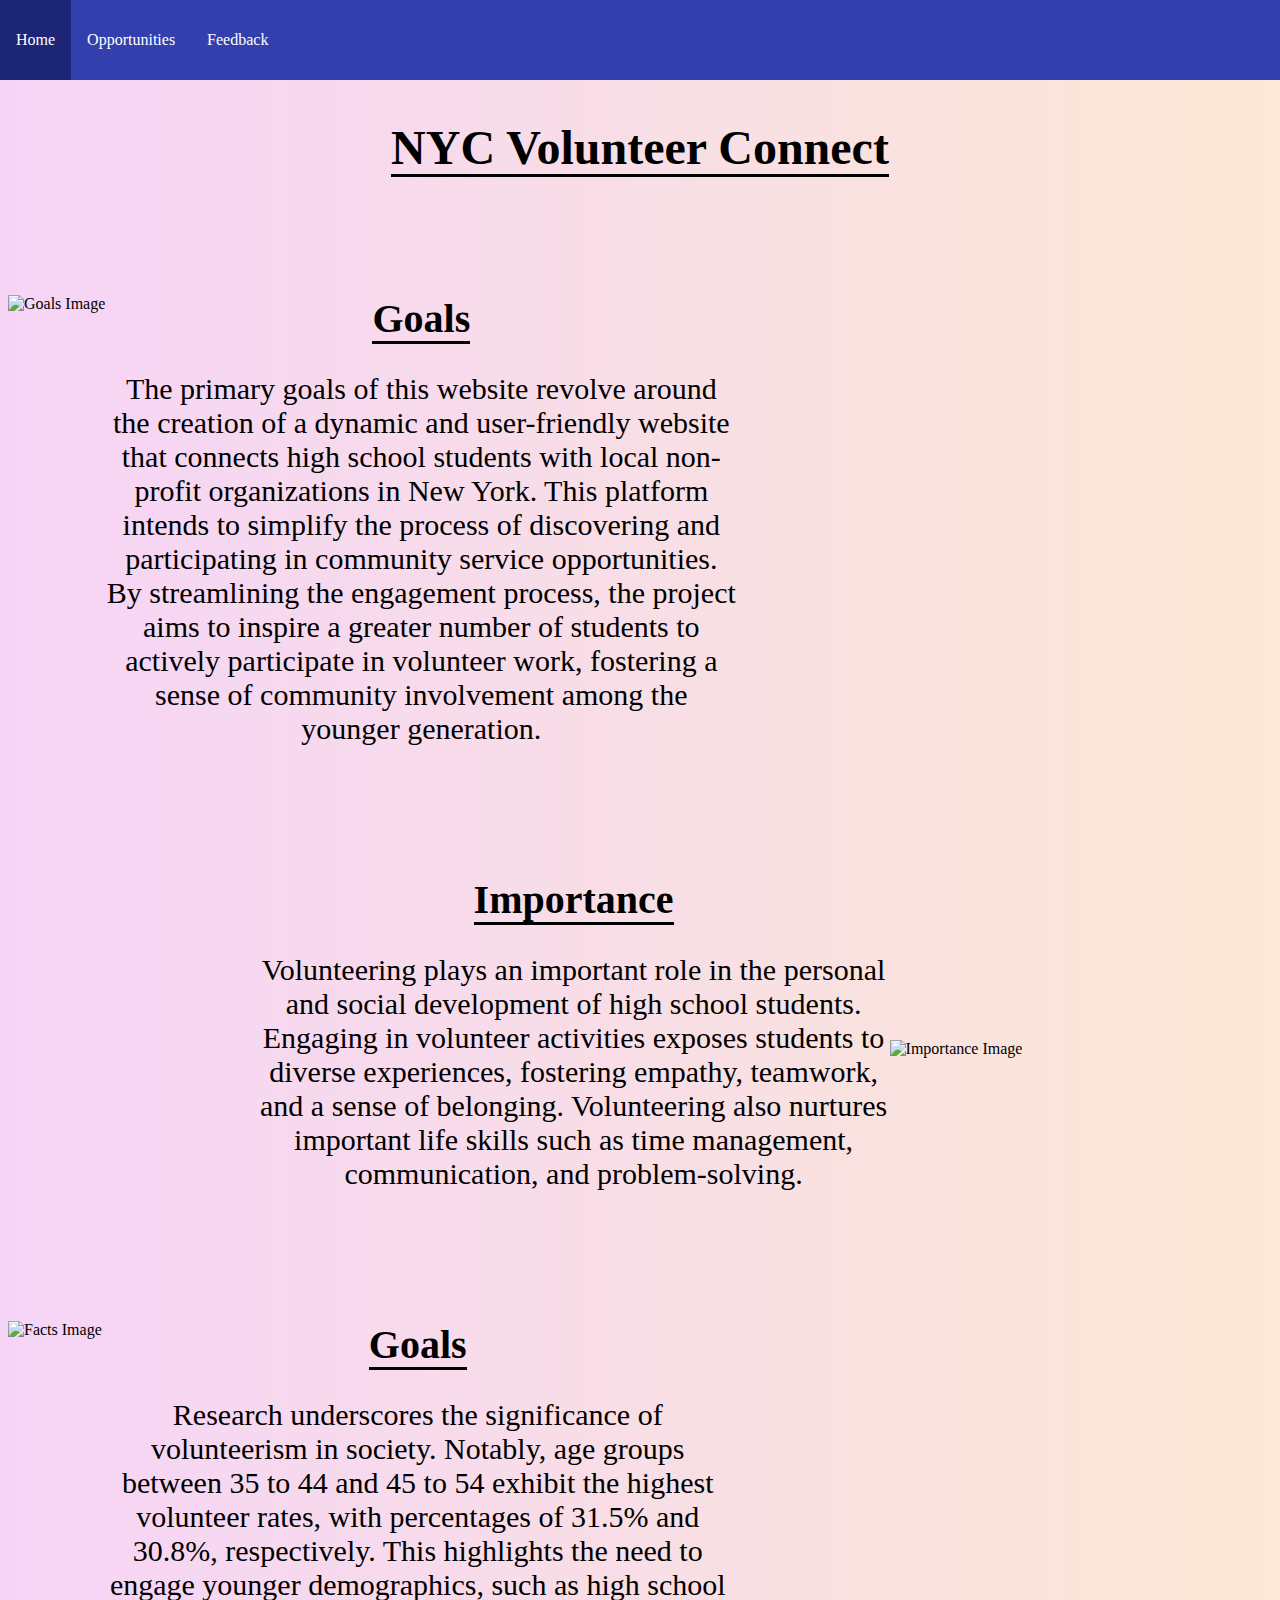
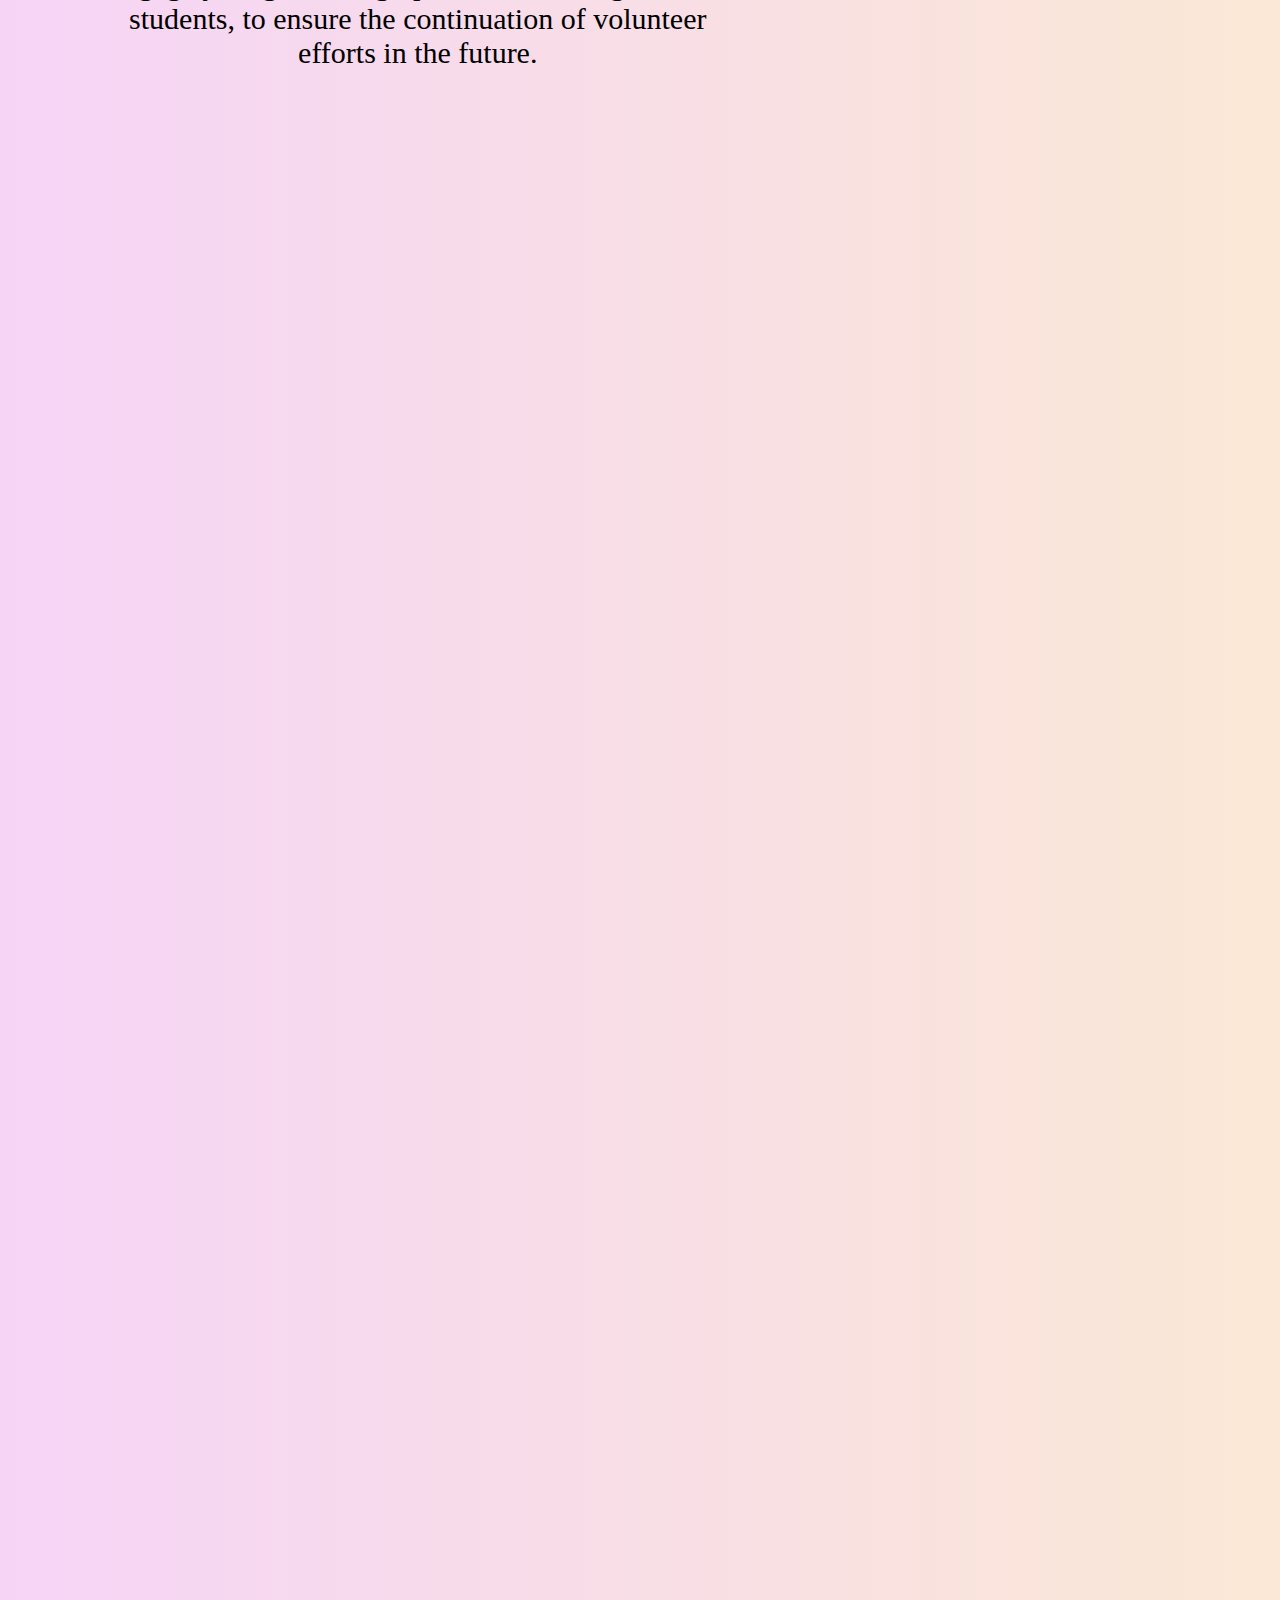
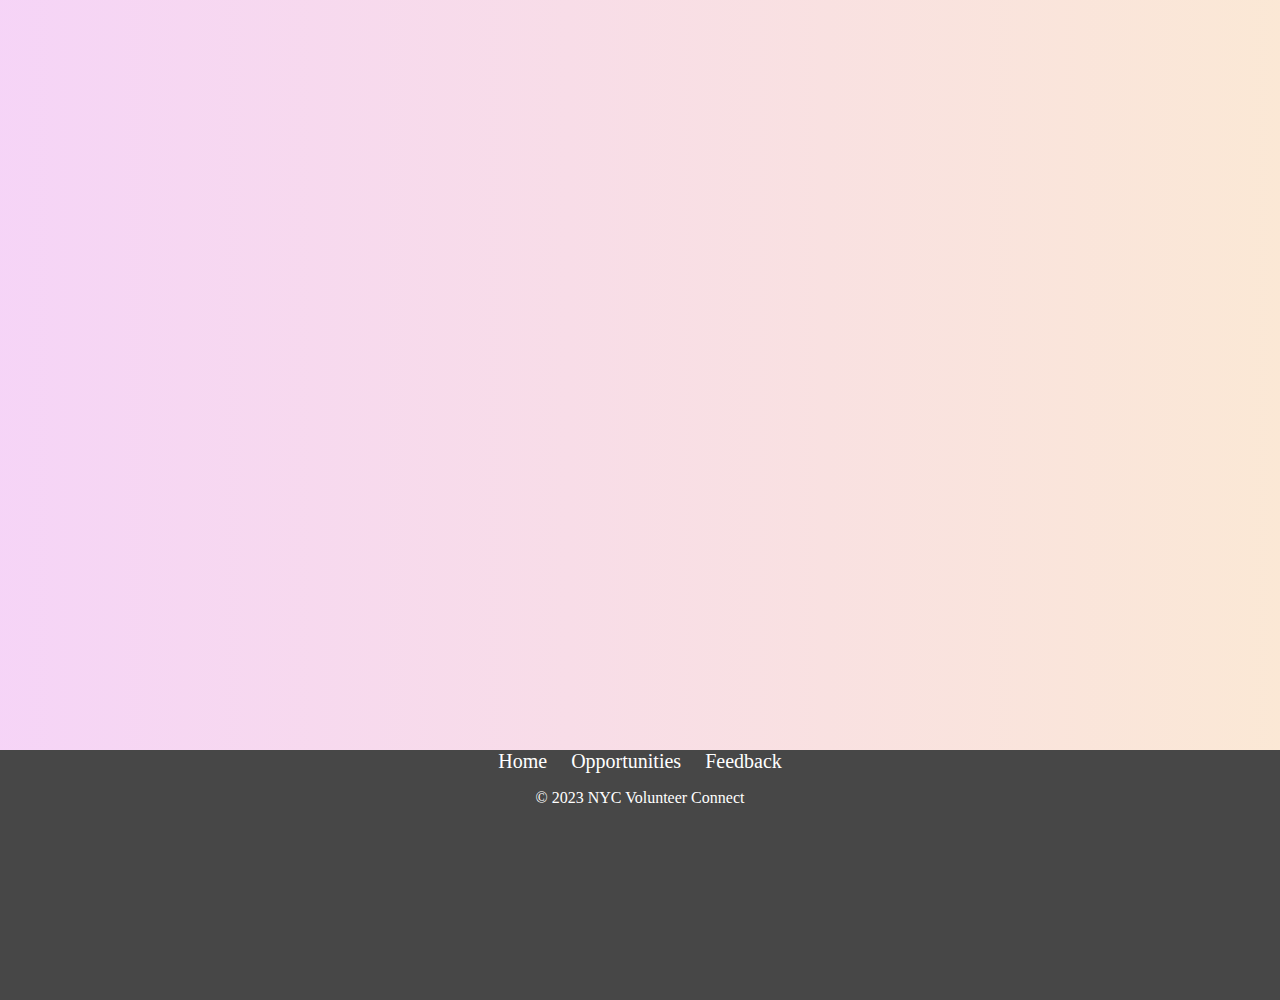
==== index.html @ 167f3963 "Add files via upload" ====
<!DOCTYPE html>
<html>
	<head>
		<link rel="stylesheet" type="text/css" href="index.css" />
		<title>NYC Volunteer Connect</title>
		<meta charset="utf-8" />
		<meta name="viewport" content="width=device-width, initial-scale=1" />
	</head>
	<body>
		<div class="menu-bar">
			<a class="menu-item" href="index.html">Home</a>
			<a class="menu-item" href="opportunities.html">Opportunities</a>
			<a class="menu-item" href="feedback.html">Feedback</a>
		</div>

		<div class="website-name">
			<h1>NYC Volunteer Connect</h1>
		</div>

		<div class="content-container">
			<div class="goals-content">
				<div class="image-content">
					<img src="img/goals.jpg" alt="Goals Image" />
				</div>
				<div class="text-content">
					<h2>Goals</h2>
					<p>
						The primary goals of this website revolve around the creation of a dynamic and user-friendly website that
						connects high school students with local non-profit organizations in New York. This platform intends to
						simplify the process of discovering and participating in community service opportunities. By streamlining
						the engagement process, the project aims to inspire a greater number of students to actively participate in
						volunteer work, fostering a sense of community involvement among the younger generation.
					</p>
				</div>
			</div>

			<div class="importance-content">
				<div class="new-text-content">
					<h2>Importance</h2>
					<p>
						Volunteering plays an important role in the personal and social development of high school students.
						Engaging in volunteer activities exposes students to diverse experiences, fostering empathy, teamwork, and a
						sense of belonging. Volunteering also nurtures important life skills such as time management, communication,
						and problem-solving.
					</p>
				</div>
				<div class="new-image-content">
					<img src="img/importance.jpg" alt="Importance Image" />
				</div>
			</div>

			<div class="facts-content">
				<div class="facts-image-content">
					<img src="img/goals.jpg" alt="Facts Image" />
				</div>
				<div class="ftext-content">
					<h2>Goals</h2>
					<p>
						Research underscores the significance of volunteerism in society. Notably, age groups between 35 to 44 and
						45 to 54 exhibit the highest volunteer rates, with percentages of 31.5% and 30.8%, respectively. This
						highlights the need to engage younger demographics, such as high school students, to ensure the continuation
						of volunteer efforts in the future.
					</p>
				</div>
			</div>
		</div>
	</body>
	<footer class="footer">
		<div class="footer-links">
			<a href="index.html">Home</a>
			<a href="opportunities.html">Opportunities</a>
			<a href="feedback.html">Feedback</a>
		</div>
		<p>&copy; 2023 NYC Volunteer Connect</p>
	</footer>
</html>
---- index.css ----
.menu-bar {
	background-color: #323fac;
	overflow: hidden;
	position: fixed;
	top: 0;
	left: 0;
	width: 100%;
	height: 80px;
}

.menu-item {
	float: left;
	display: block;
	color: white;
	text-align: center;
	padding: 0 16px;
	text-decoration: none;
	height: 80px;
	line-height: 80px;
}

.menu-item:hover {
	background-color: #1d2577;
}

body {
	background: linear-gradient(90deg, hsla(298, 68%, 90%, 1) 0%, hsla(30, 82%, 91%, 1) 100%);
	height: 2500px;
	margin-top: 80px;
	font-family: 'Roboto';
}

.website-name {
	text-align: center;
	padding: 20px;
	font-size: 24px;
	margin-top: 100px;
}

.website-name h1 {
	border-bottom: solid;
	display: inline;
}

.content-container {
	display: flex;
	flex-direction: column;
	justify-content: center;
	align-items: center;
}

.goals-content {
	display: flex;
}

.text-content {
	text-align: center;
	width: 50%;
	margin-top: 100px;
}

.text-content h2 {
	font-size: 40px;
	color: black;
	border-bottom: solid;
	display: inline;
}

.text-content p {
	font-size: 30px;
	color: black;
}

.image-content {
	width: auto;
	text-align: center;
	margin-top: 100px;
}

.importance-content {
	display: flex;
	justify-content: center;
	align-items: center;
}

.new-text-content {
	text-align: center;
	width: 50%;
	margin-top: 100px;
}

.new-text-content h2 {
	font-size: 40px;
	color: black;
	border-bottom: solid;
	display: inline;
}

.new-text-content p {
	font-size: 30px;
	color: black;
}

.new-image-content {
	width: auto;
	text-align: center;
	margin-top: 100px;
	order: 2;
}

.facts-content {
	display: flex;
}

.ftext-content {
	text-align: center;
	width: 50%;
	margin-top: 100px;
}

.ftext-content h2 {
	font-size: 40px;
	color: black;
	border-bottom: solid;
	display: inline;
}

.ftext-content p {
	font-size: 30px;
	color: black;
}

.facts-image-content {
	width: auto;
	text-align: center;
	margin-top: 100px;
}

.footer {
	background-color: #474747;
	width: auto;
	height: 250px;
	display: flex;
	flex-direction: column;
	align-items: center;
	color: white;
	position: relative;
	top: 2250px;
	margin-left: -10px;
	margin-right: -10px;
}

.footer a {
	color: white;
	font-size: 20px;
	text-decoration: none;
	margin: 10px;
}

.footer a:hover {
	text-decoration: underline;
}

.column {
	width: 50%;
	box-sizing: border-box;
	float: left;
	padding: 10px;
}
.row:after {
	content: '';
	display: table;
	clear: both;
}
.image-text-container {
	display: flex;
	align-items: center;
	justify-content: center;
	flex-direction: column;
	text-align: center;
}
.image-text-container img {
	max-width: 100%;
	height: auto;
	margin-bottom: 10px;
}
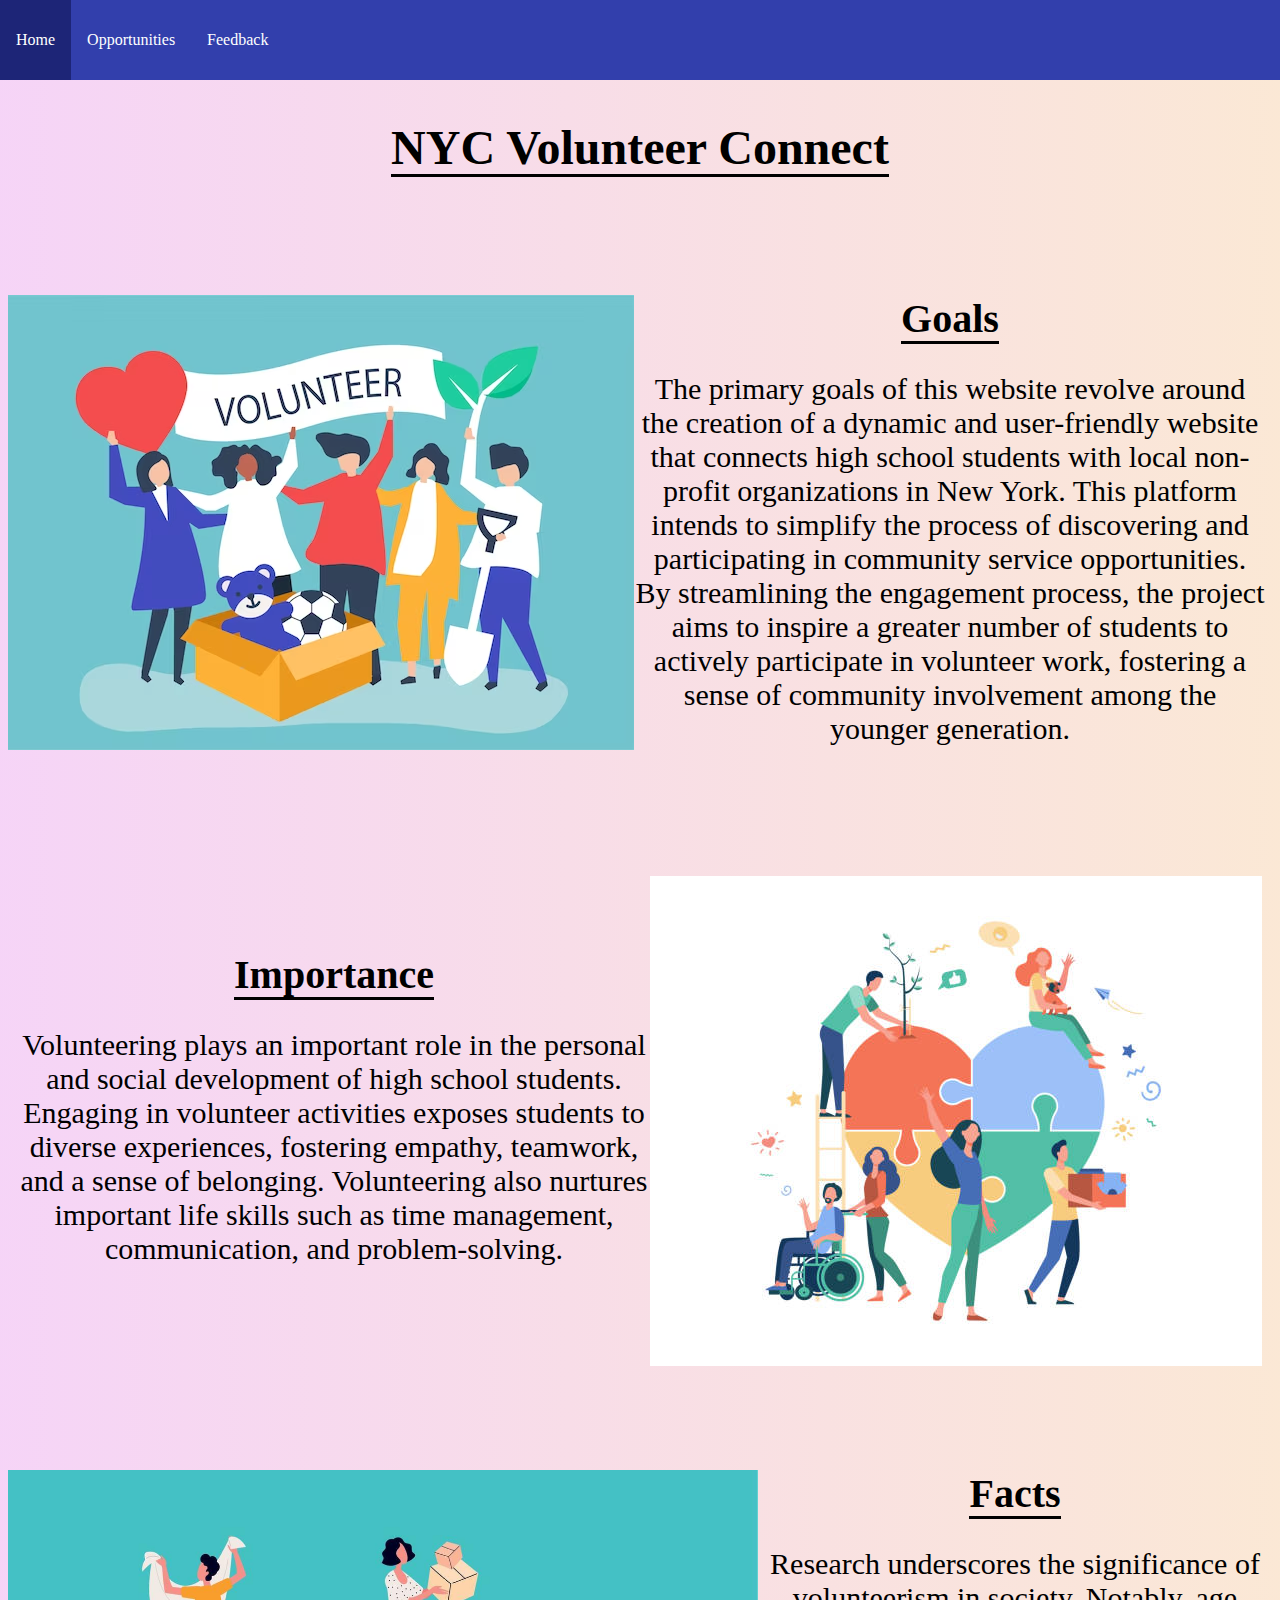
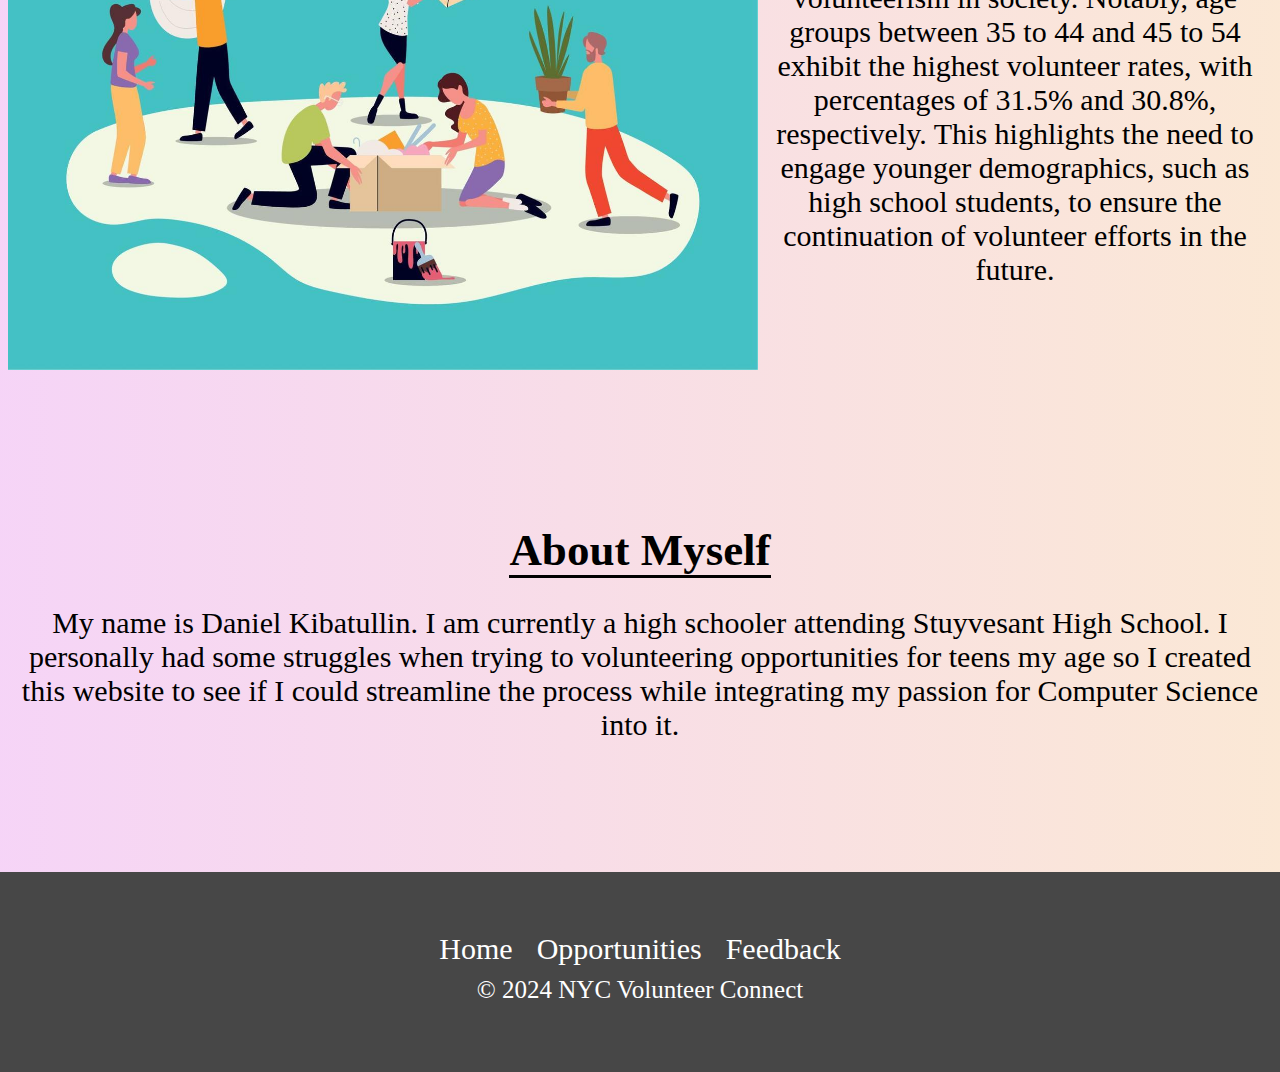
==== commit 9edf595f: "a" ====
--- a/index.html
+++ b/index.html
@@ -20,7 +20,7 @@
 		<div class="content-container">
 			<div class="goals-content">
 				<div class="image-content">
-					<img src="img/goals.jpg" alt="Goals Image" />
+					<img src="img/Volunteer Img.jpg" alt="Goals Image" />
 				</div>
 				<div class="text-content">
 					<h2>Goals</h2>
@@ -45,21 +45,32 @@
 					</p>
 				</div>
 				<div class="new-image-content">
-					<img src="img/importance.jpg" alt="Importance Image" />
+					<img src="img/Volunteer Img2.jpg" alt="Importance Image" />
 				</div>
 			</div>
 
 			<div class="facts-content">
 				<div class="facts-image-content">
-					<img src="img/goals.jpg" alt="Facts Image" />
+					<img src="img/Volunteer Img3.jpg" alt="Facts Image" height="500px" />
 				</div>
 				<div class="ftext-content">
-					<h2>Goals</h2>
+					<h2>Facts</h2>
 					<p>
 						Research underscores the significance of volunteerism in society. Notably, age groups between 35 to 44 and
 						45 to 54 exhibit the highest volunteer rates, with percentages of 31.5% and 30.8%, respectively. This
 						highlights the need to engage younger demographics, such as high school students, to ensure the continuation
 						of volunteer efforts in the future.
+					</p>
+				</div>
+			</div>
+
+			<div class="About-Author">
+				<div class="Atext-content">
+					<h2>About Myself</h2>
+					<p>
+						My name is Daniel Kibatullin. I am currently a high schooler attending Stuyvesant High School. I personally
+						had some struggles when trying to volunteering opportunities for teens my age so I created this website to
+						see if I could streamline the process while integrating my passion for Computer Science into it.
 					</p>
 				</div>
 			</div>
@@ -71,6 +82,6 @@
 			<a href="opportunities.html">Opportunities</a>
 			<a href="feedback.html">Feedback</a>
 		</div>
-		<p>&copy; 2023 NYC Volunteer Connect</p>
+		<p>&copy; 2024 NYC Volunteer Connect</p>
 	</footer>
 </html>
--- a/index.css
+++ b/index.css
@@ -25,7 +25,7 @@
 
 body {
 	background: linear-gradient(90deg, hsla(298, 68%, 90%, 1) 0%, hsla(30, 82%, 91%, 1) 100%);
-	height: 2500px;
+	height: 1000px;
 	margin-top: 80px;
 	font-family: 'Roboto';
 }
@@ -139,20 +139,26 @@
 .footer {
 	background-color: #474747;
 	width: auto;
-	height: 250px;
+	height: 200px;
 	display: flex;
 	flex-direction: column;
 	align-items: center;
 	color: white;
 	position: relative;
-	top: 2250px;
+	top: 100px;
 	margin-left: -10px;
 	margin-right: -10px;
 }
 
 .footer a {
 	color: white;
-	font-size: 20px;
+	font-size: 30px;
+	text-decoration: none;
+	margin: 10px;
+}
+.footer p {
+	color: white;
+	font-size: 25px;
 	text-decoration: none;
 	margin: 10px;
 }
@@ -184,3 +190,39 @@
 	height: auto;
 	margin-bottom: 10px;
 }
+
+.Atext-content {
+	text-align: center;
+	font-size: 30px;
+}
+
+.About-Author {
+	margin-top: 150px;
+}
+
+.Atext-content h2 {
+	text-align: center;
+	border-bottom: solid;
+	display: inline;
+}
+
+.footer-links {
+	margin-top: 60px;
+}
+
+.iimage-text-container img {
+	width: 500px;
+	margin-top: 50px;
+}
+
+.iimage-text-container a {
+	color: rgb(0, 0, 0);
+}
+
+.OppTitle p {
+	font-size: 40px;
+	color: black;
+	border-bottom: solid;
+	display: inline;
+	margin: 50px;
+}
